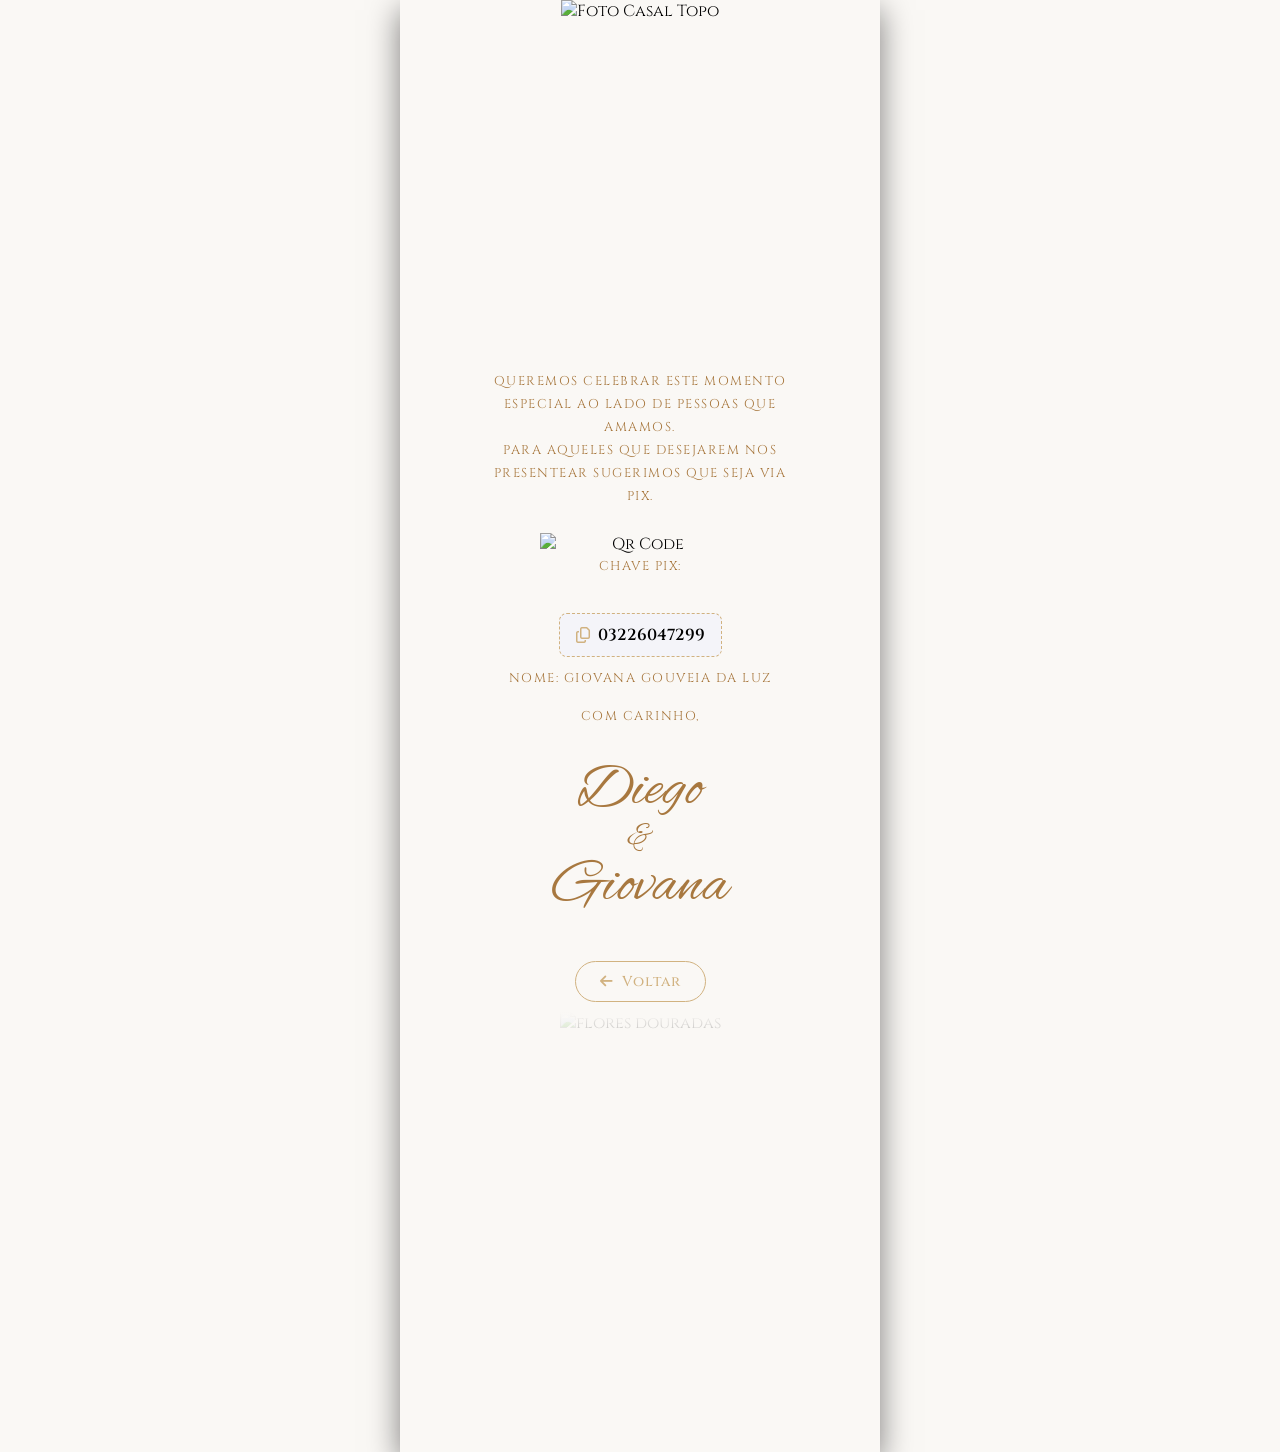
==== lista-de-presentes.html @ 4306b70c "Add files via upload" ====
<!DOCTYPE html>
<html lang="pt-BR">
<head>
  <meta charset="UTF-8">
  <meta name="viewport" content="width=device-width, initial-scale=1.0">
  <title>Diego e Giovana</title>
  
  <!-- Google Fonts -->
  <link rel="preconnect" href="https://fonts.googleapis.com">
  <link rel="preconnect" href="https://fonts.gstatic.com" crossorigin>
  <link href="https://fonts.googleapis.com/css2?family=Alex+Brush&family=Cinzel:wght@400;500;600&display=swap" rel="stylesheet">
  
  <!-- FontAwesome -->
  <link rel="stylesheet" href="https://cdnjs.cloudflare.com/ajax/libs/font-awesome/6.4.0/css/all.min.css">

  <!-- CSS Local -->
  <link rel="stylesheet" href="./style.css">

  <style>
    /* Estilos para destacar e dar feedback visual na chave Pix */
    .pix-box {
      display: inline-flex;
      align-items: center;
      justify-content: center;
      gap: 8px;
      background-color: #f4f4f9;
      border: 1px dashed #d1b280; /* Tom dourado elegante */
      padding: 10px 16px;
      border-radius: 8px;
      cursor: pointer;
      font-weight: 600;
      transition: all 0.2s ease;
      user-select: all;
      margin: 10px 0;
    }

    .pix-box:hover, .pix-box:active {
      background-color: #eef2e6;
      transform: scale(1.02);
    }

    .pix-box i {
      color: #d1b280;
    }

    .copied-toast {
      display: none;
      font-size: 0.85em;
      color: #2e7d32;
      font-weight: bold;
      margin-top: 4px;
    }

    /* Estilo do Botão Voltar */
    .btn-voltar-container {
      text-align: center;
      margin: 20px 0 10px 0;
    }

    .btn-voltar {
      display: inline-flex;
      align-items: center;
      justify-content: center;
      gap: 8px;
      background-color: transparent;
      color: #d1b280;
      border: 1px solid #d1b280;
      padding: 10px 24px;
      border-radius: 25px;
      text-decoration: none;
      font-family: 'Cinzel', serif;
      font-size: 0.9em;
      font-weight: 500;
      letter-spacing: 1px;
      transition: all 0.3s ease;
      cursor: pointer;
    }

    .btn-voltar:hover {
      background-color: #d1b280;
      color: #ffffff;
      transform: translateY(-2px);
      box-shadow: 0 4px 10px rgba(209, 178, 128, 0.3);
    }
  </style>
</head>
<body>
<div class="card-container">

  <!-- FOTO DO TOPO -->
  <div class="top-photo-wrapper">
    <img src="imagens/foto-casal1.png" alt="Foto Casal Topo">
  </div>
  
  <!-- CONTEÚDO PRINCIPAL -->
  <div class="main-content">
      
      <p class="invitation-text">
        Queremos celebrar este momento especial ao lado de pessoas que amamos.<br>
        Para aqueles que desejarem nos presentear sugerimos que seja via PIX. 
      </p>

      <!-- FOTO DO QR CODE -->
      <img src="imagens/qr-code.jpeg" alt="Qr Code" style="width: 200px; height: auto;">

      <!-- ÁREA DA CHAVE PIX INTERATIVA -->
      <p class="invitation-text">
        CHAVE PIX:<br>
        <div class="pix-box" onclick="copyPix()" title="Clique para copiar">
          <i class="fa-regular fa-copy"></i>
          <span id="pixKey">03226047299</span>
        </div>
        <div id="toast" class="copied-toast">✓ Chave Pix copiada com sucesso!</div>
      </p>

      <p class="invitation-text">
        Nome: Giovana Gouveia da Luz
      </p>
        
      <p class="invitation-text">        
        Com carinho,
      </p>

      <!-- CONTAINER DOS NOMES COM A DECORAÇÃO -->
      <div class="names-container">
        <h1 class="couple-names">
          Diego
          <span>&</span>
          Giovana
        </h1>
      </div> 

     <!-- BOTÃO VOLTAR -->
      <div class="btn-voltar-container">
        <a href="https://digitalconvite.github.io/diegoegiovana" class="btn-voltar">
          <i class="fa-solid fa-arrow-left"></i> Voltar
        </a>
      </div>

      <!-- FOTO DA PARTE INFERIOR -->
      <div class="bottom-section">
        <div class="bottom-photo-wrapper">
          <img src="imagens/foto-final.png" alt="flores douradas">
        </div>
      </div>

  </div>
</div>

<!-- SCRIPT DE CÓPIA DA CHAVE PIX -->
<script>
  function copyPix() {
    const pixText = document.getElementById("pixKey").innerText;
    
    // Copia para a área de transferência do usuário
    navigator.clipboard.writeText(pixText).then(() => {
      const toast = document.getElementById("toast");
      toast.style.display = "block";
      
      // Oculta a mensagem de "copiado" após 2.5 segundos
      setTimeout(() => {
        toast.style.display = "none";
      }, 2500);
    }).catch(err => {
      console.error("Erro ao copiar: ", err);
    });
  }
</script>

</body>
</html>
---- style.css ----
:root {
  --bg-color: #FAF8F5;
  --primary-color: #A8783F;
  --text-gold: #A8783F;
  --text-dark: #6E533F;
  --font-cursive: 'Alex Brush', cursive;
  --font-serif: 'Cinzel', serif;
}

* {
  box-sizing: border-box;
  margin: 0;
  padding: 0;
}

html, body {
  width: 100%;
  min-height: 100vh;
  background-color: #faf8f5;
  font-family: var(--font-serif);
  overflow-x: hidden;
  display: flex;
  justify-content: center;
  align-items: flex-start;
}

/* Container do Convite */
.card-container {
  width: 100%;
  max-width: 480px;
  background-color: var(--bg-color);
  position: relative;
  display: flex;
  flex-direction: column;
  align-items: center;
  text-align: center;
  box-shadow: 0 10px 30px rgba(0,0,0,0.5);
  min-height: 100vh;
}

/* Foto do Topo */
.top-photo-wrapper {
  width: 100%;
  height: 350px;
  position: relative;
  overflow: hidden;
}

.top-photo-wrapper img {
  width: 100%;
  height: 100%;
  object-fit: cover;
}

.top-photo-wrapper::after {
  content: '';
  position: absolute;
  bottom: 0;
  left: 0;
  width: 100%;
  height: 80px;
  background: linear-gradient(to bottom, rgba(250,248,245,0) 0%, var(--bg-color) 100%);
}

/* Conteúdo Central */
.main-content {
  padding: 20px 20px 40px;
  width: 100%;
  display: flex;
  flex-direction: column;
  align-items: center;
}

.names-container {
  position: relative;
  display: flex;
  justify-content: center;
  align-items: center;
  width: 50%;
  margin: 5px 0 20px;
}

.left-decoration {
  position: absolute;
  left: -60%;
  top: -100px;
  width: 150px;
  height: auto;
  pointer-events: none;
}

.names-container .couple-names {
  margin: 0;
}

.couple-names {
  font-family: var(--font-cursive);
  font-size: 3.8rem;
  color: var(--primary-color);
  line-height: 1.1;
  margin: 10px 0 20px;
  font-weight: normal;
}

.couple-names span {
  display: block;
  font-size: 2.2rem;
  margin: -5px 0;
}

.invitation-text {
  font-size: 0.8rem;
  color: var(--text-gold);
  letter-spacing: 1.5px;
  line-height: 1.8;
  max-width: 320px;
  text-transform: uppercase;
  margin-bottom: 25px;
}
/* Espaço menor entre o versículo e o texto do convite */
.invitation-text + .invitation-text {
  margin-top: -10px; /* Reduz o espaço excessivo entre os dois parágrafos */
}

.information-extra {
  font-size: 0.8rem;
  color: var(--text-gold);
  letter-spacing: 1.5px;
  line-height: 1.8;
  max-width: 320px;
  text-transform: uppercase;
  margin-bottom: 25px;
}

.location-info {
  width: 100%;
  margin-bottom: 15px;
}

.divider-line {
  width: 80%;
  height: 1px;
  background-color: var(--text-gold);
  opacity: 0.5;
  margin: 0 auto;
}

.location-text {
  font-size: 0.99rem;
  color: var(--text-gold);
  letter-spacing: 2px;
  padding: 8px 0;
  text-transform: uppercase;
}

/* Horário do Evento - Garante a cor dourada no texto e ícone */
.time-text {
  display: flex;
  align-items: center;
  justify-content: center;
  gap: 6px;
  font-size: 1.3rem;
  color: var(--text-gold);
  letter-spacing: 1.5px;
  margin-bottom: 30px;
}

.time-text i,
.time-text span {
  color: var(--text-gold);
}

.date-wrapper {
  display: flex;
  flex-direction: column;
  align-items: center;
  justify-content: center;
  width: 100%;
  margin: 20px 0 30px;
}

.date-wrapper .date-badge {
  margin: 1px 0;
}

.date-badge {
  background-color: var(--primary-color);
  color: #FFFFFF;
  font-size: 2.2rem;
  font-weight: 500;
  padding: 10px 40px;
  letter-spacing: 3px;
  border: 1px solid rgba(255,255,255,0.4);
  box-shadow: 0 4px 10px rgba(0,0,0,0.1);
  position: relative;
}

.date-deco {
  width: 220px;
  height: auto;
  object-fit: contain;
  pointer-events: none;
}

.date-deco-top {
  margin-bottom: 2px;
}

.date-deco-bottom {
  margin-top: 2px;
}

.touch-instruction {
  font-size: 0.75rem;
  color: var(--text-gold);
  letter-spacing: 2px;
  text-transform: uppercase;
  margin-bottom: 30px;
}

.interactive-buttons {
  width: 100%;
  display: flex;
  flex-direction: column;
  gap: 25px;
  margin-bottom: 40px;
}

.btn-row {
  display: flex;
  align-items: center;
  justify-content: center;
  gap: 15px;
  text-decoration: none;
  cursor: pointer;
  transition: transform 0.2s ease;
}

.btn-row.reverse {
  flex-direction: row-reverse;
}

.btn-row:hover {
  transform: scale(1.03);
}

.icon-square {
  width: 70px;
  height: 70px;
  background-color: var(--primary-color);
  border: 1px solid var(--text-dark);
  display: flex;
  align-items: center;
  justify-content: center;
  color: #FFFFFF;
  font-size: 1.8rem;
  box-shadow: 0 3px 6px rgba(0,0,0,0.1);
}

.btn-label {
  font-size: 0.85rem;
  color: var(--text-gold);
  letter-spacing: 1.5px;
  text-transform: uppercase;
  position: relative;
  padding-bottom: 4px;
}

.btn-label::after {
  content: '';
  position: absolute;
  bottom: 0;
  left: 0;
  width: 100%;
  height: 1px;
  background-color: var(--text-gold);
}

/* Foto Rodapé */
.bottom-section {
  width: 100%;
  position: relative;
}

.bottom-photo-wrapper {
  width: 100%;
  height: 400px;
  position: relative;
}

.bottom-photo-wrapper img {
  width: 100%;
  height: 100%;
  object-fit: cover;
}

.bottom-photo-wrapper::before {
  content: '';
  position: absolute;
  top: 0;
  left: 0;
  width: 100%;
  height: 100px;
  background: linear-gradient(to top, rgba(250,248,245,0) 0%, var(--bg-color) 100%);
}

.waiting-text {
  position: absolute;
  top: 30px;
  left: 0;
  width: 100%;
  font-family: var(--font-cursive);
  font-size: 3.2rem;
  color: var(--primary-color);
  z-index: 2;
  text-shadow: 0 0 10px rgba(255,255,255,0.8);
  line-height: 1;
}

/* Modal RSVP Corrigido */
.modal {
  display: none;
  position: fixed;
  top: 0;
  left: 0;
  width: 100%;
  height: 100vh;
  background: rgba(0, 0, 0, 0.7);
  z-index: 9999;
  justify-content: center;
  align-items: center;
  padding: 15px;
}

.modal-content {
  background: var(--bg-color);
  padding: 25px 20px;
  border-radius: 8px;
  width: 100%;
  max-width: 380px;
  max-height: 90vh;
  overflow-y: auto;
  text-align: center;
  box-shadow: 0 5px 20px rgba(0,0,0,0.4);
  border: 1px solid var(--primary-color);
  position: relative;
  z-index: 10000;
}

.modal-content h3 {
  color: var(--primary-color);
  font-family: var(--font-serif);
  margin-bottom: 15px;
  font-size: 1.3rem;
}

.modal-content .form-group {
  display: flex;
  flex-direction: column;
  text-align: left;
  margin-bottom: 12px;
  width: 100%;
}

.modal-content label {
  font-size: 0.8rem;
  color: var(--text-dark);
  margin-bottom: 4px;
  font-weight: bold;
  letter-spacing: 0.5px;
}

.modal-content input, 
.modal-content select {
  width: 100%;
  padding: 10px;
  border: 1px solid var(--text-gold);
  background: #FFFFFF;
  font-family: var(--font-serif);
  font-size: 0.9rem;
  border-radius: 4px;
  color: #333;
  outline: none;
  cursor: pointer;
}

.modal-content input[type="text"],
.modal-content input[type="number"] {
  cursor: text;
}

.modal-btn {
  background: var(--primary-color);
  color: #FFF;
  border: none;
  padding: 12px;
  margin-top: 10px;
  cursor: pointer;
  width: 100%;
  font-family: var(--font-serif);
  font-size: 0.9rem;
  border-radius: 4px;
  letter-spacing: 1px;
}

.modal-btn.btn-cancel {
  background: #888888;
  margin-top: 8px;
}

/* Adaptativo para Celulares */
@media screen and (max-width: 600px) {
  html, body {
    background-color: var(--bg-color);
  }

  .card-container {
    max-width: 100%;
    box-shadow: none;
  }

  .top-photo-wrapper,
  .bottom-photo-wrapper {
    height: 50vh;
  }
}

/* Container de Música acima/direita dos nomes */
.music-wrapper {
  position: absolute;
  right: -80px;
  top: -75px;
  display: flex;
  flex-direction: column;
  align-items: center;
  z-index: 10;
}

.music-toggle-btn {
  width: 38px;
  height: 38px;
  border-radius: 50%;
  background-color: var(--primary-color);
  color: #ffffff;
  border: 1px solid rgba(255, 255, 255, 0.5);
  box-shadow: 0 3px 8px rgba(0, 0, 0, 0.2);
  cursor: pointer;
  display: flex;
  align-items: center;
  justify-content: center;
  font-size: 0.9rem;
  transition: transform 0.2s ease, background-color 0.2s ease;
}

.music-toggle-btn:hover {
  transform: scale(1.1);
}

.music-toggle-btn.playing {
  animation: pulse 2s infinite;
}

/* Texto abaixo do botão */
.music-label {
  font-size: 0.65rem;
  color: var(--text-gold);
  letter-spacing: 0.8px;
  text-transform: uppercase;
  margin-top: 4px;
  white-space: nowrap;
  font-family: var(--font-serif);
}

@keyframes pulse {
  0% { box-shadow: 0 0 0 0 rgba(168, 120, 63, 0.7); }
  70% { box-shadow: 0 0 0 10px rgba(168, 120, 63, 0); }
  100% { box-shadow: 0 0 0 0 rgba(168, 120, 63, 0); }
}
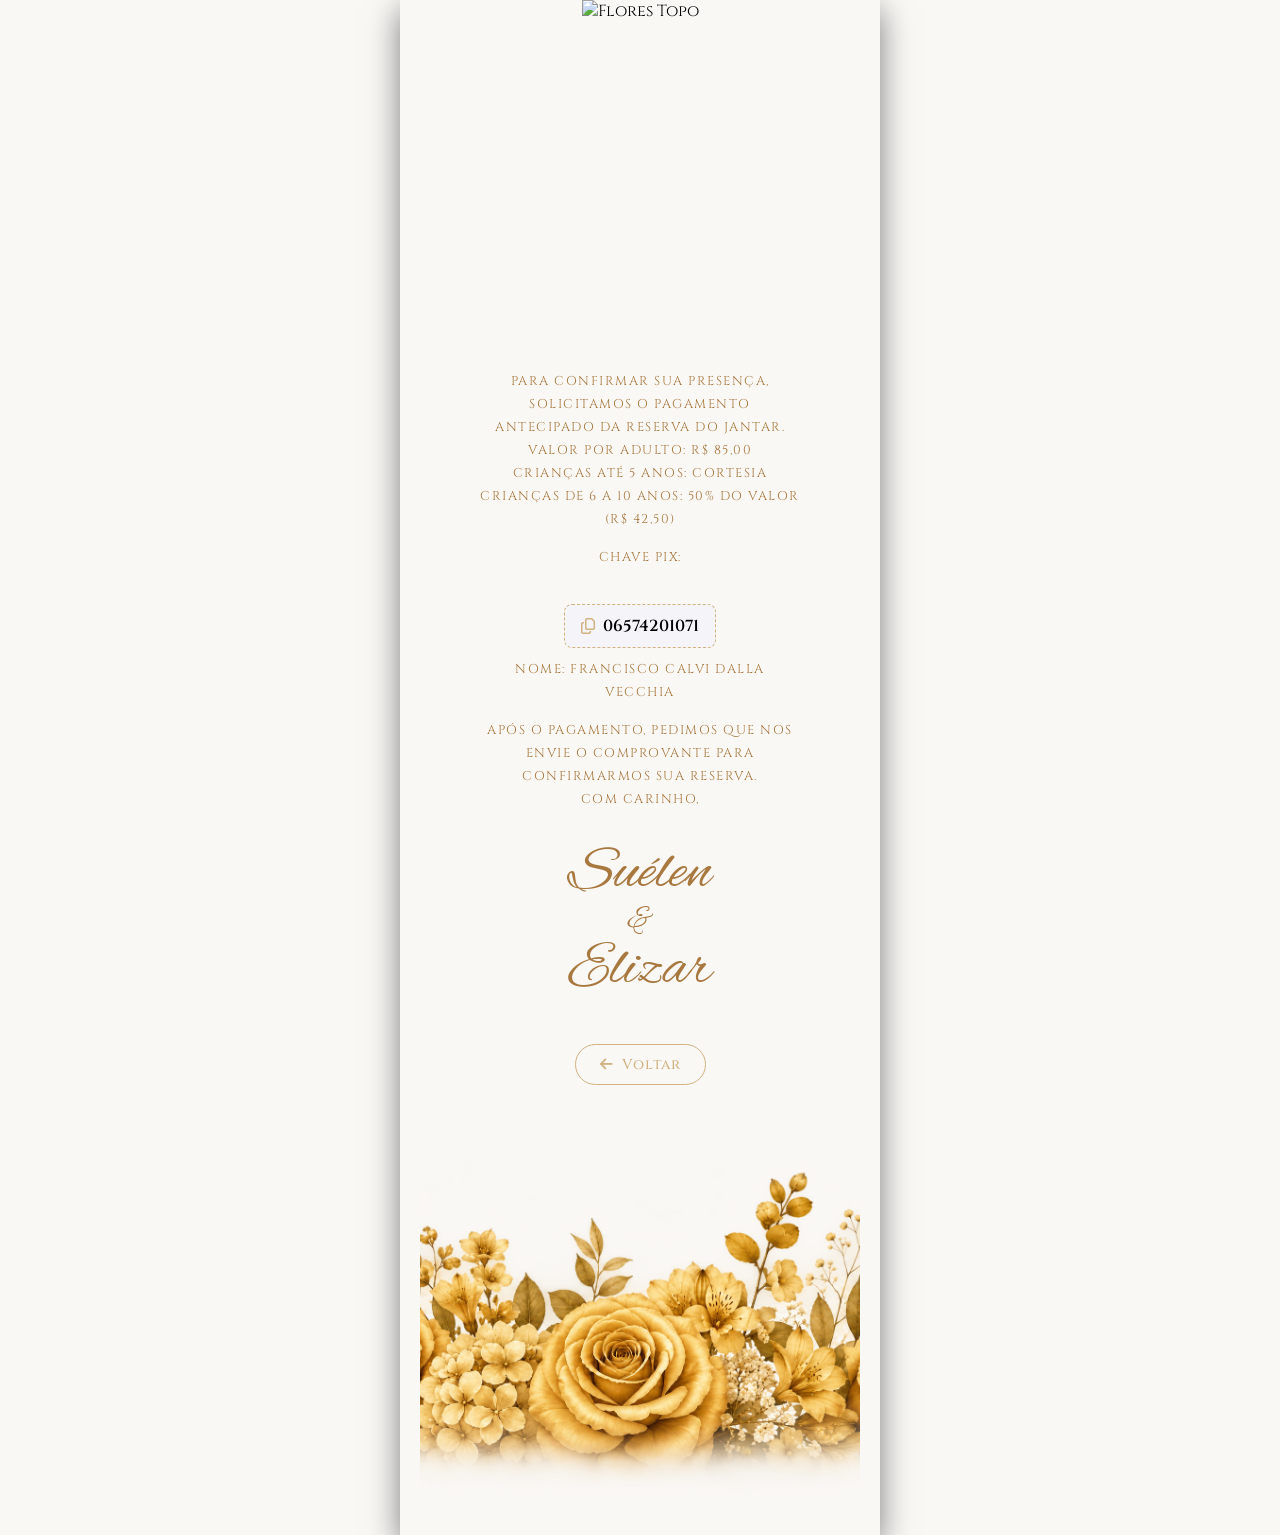
==== commit 40a5e418: "Update lista-de-presentes.html" ====
--- a/lista-de-presentes.html
+++ b/lista-de-presentes.html
@@ -3,7 +3,7 @@
 <head>
   <meta charset="UTF-8">
   <meta name="viewport" content="width=device-width, initial-scale=1.0">
-  <title>Diego e Giovana</title>
+  <title>Suelen e Elizar</title>
   
   <!-- Google Fonts -->
   <link rel="preconnect" href="https://fonts.googleapis.com">
@@ -89,50 +89,51 @@
 
   <!-- FOTO DO TOPO -->
   <div class="top-photo-wrapper">
-    <img src="imagens/foto-casal1.png" alt="Foto Casal Topo">
+    <img src="imagens/foto.png" alt="Flores Topo">
   </div>
   
   <!-- CONTEÚDO PRINCIPAL -->
   <div class="main-content">
       
       <p class="invitation-text">
-        Queremos celebrar este momento especial ao lado de pessoas que amamos.<br>
-        Para aqueles que desejarem nos presentear sugerimos que seja via PIX. 
+        Para confirmar sua presença, solicitamos o pagamento antecipado da reserva do jantar.<br>
+
+Valor por adulto: R$ 85,00<br>
+Crianças até 5 anos: cortesia<br>
+Crianças de 6 a 10 anos: 50% do valor (R$ 42,50)<br>
       </p>
-
-      <!-- FOTO DO QR CODE -->
-      <img src="imagens/qr-code.jpeg" alt="Qr Code" style="width: 200px; height: auto;">
 
       <!-- ÁREA DA CHAVE PIX INTERATIVA -->
       <p class="invitation-text">
         CHAVE PIX:<br>
         <div class="pix-box" onclick="copyPix()" title="Clique para copiar">
           <i class="fa-regular fa-copy"></i>
-          <span id="pixKey">03226047299</span>
+          <span id="pixKey">06574201071</span>
         </div>
         <div id="toast" class="copied-toast">✓ Chave Pix copiada com sucesso!</div>
       </p>
 
       <p class="invitation-text">
-        Nome: Giovana Gouveia da Luz
+        Nome: Francisco Calvi Dalla Vecchia
       </p>
         
-      <p class="invitation-text">        
+      <p class="invitation-text">  
+        Após o pagamento, pedimos que nos envie o comprovante para confirmarmos sua reserva.<br>
         Com carinho,
       </p>
 
       <!-- CONTAINER DOS NOMES COM A DECORAÇÃO -->
       <div class="names-container">
         <h1 class="couple-names">
-          Diego
+          Suélen
           <span>&</span>
-          Giovana
+          Elizar
         </h1>
       </div> 
 
      <!-- BOTÃO VOLTAR -->
       <div class="btn-voltar-container">
-        <a href="https://digitalconvite.github.io/diegoegiovana" class="btn-voltar">
+        <a href="https://digitalconvite.github.io/suelen-e-elizar" class="btn-voltar">
           <i class="fa-solid fa-arrow-left"></i> Voltar
         </a>
       </div>
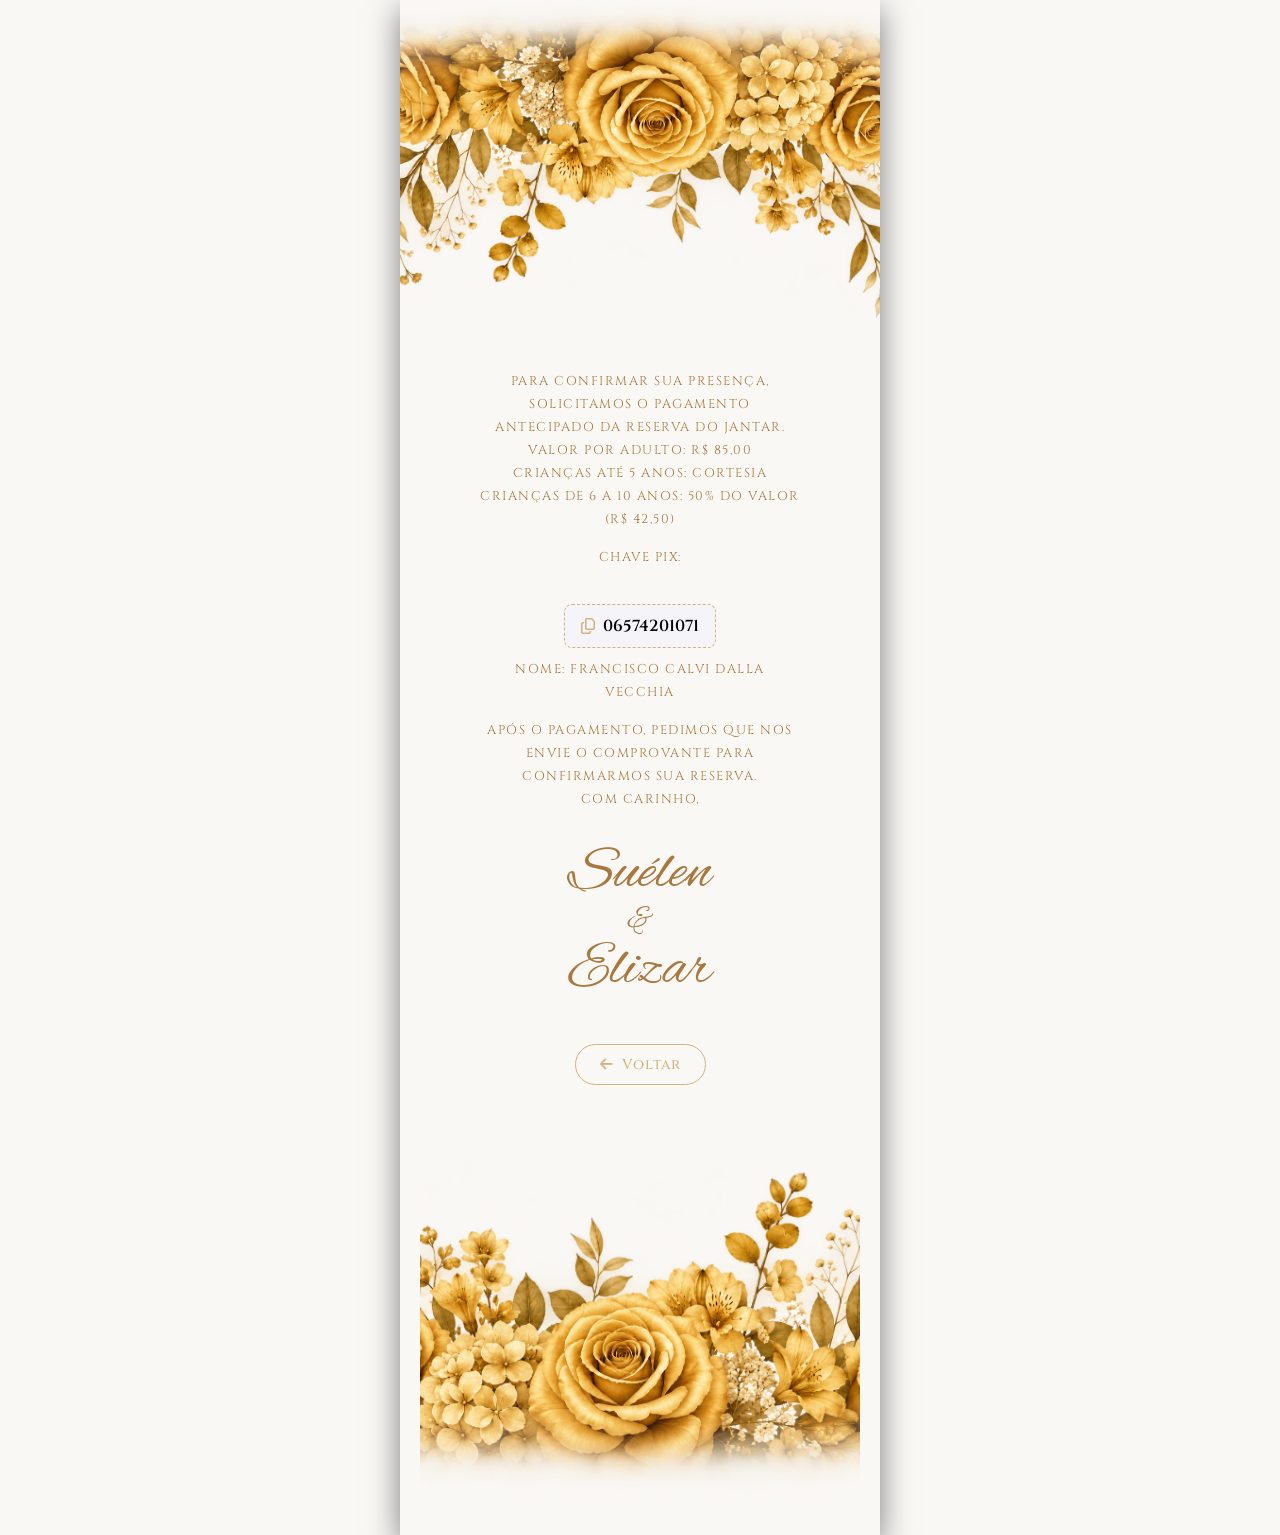
==== commit 286e0491: "Update lista-de-presentes.html" ====
--- a/lista-de-presentes.html
+++ b/lista-de-presentes.html
@@ -89,7 +89,7 @@
 
   <!-- FOTO DO TOPO -->
   <div class="top-photo-wrapper">
-    <img src="imagens/foto.png" alt="Flores Topo">
+    <img src="imagens/foto1.png" alt="Flores Topo">
   </div>
   
   <!-- CONTEÚDO PRINCIPAL -->
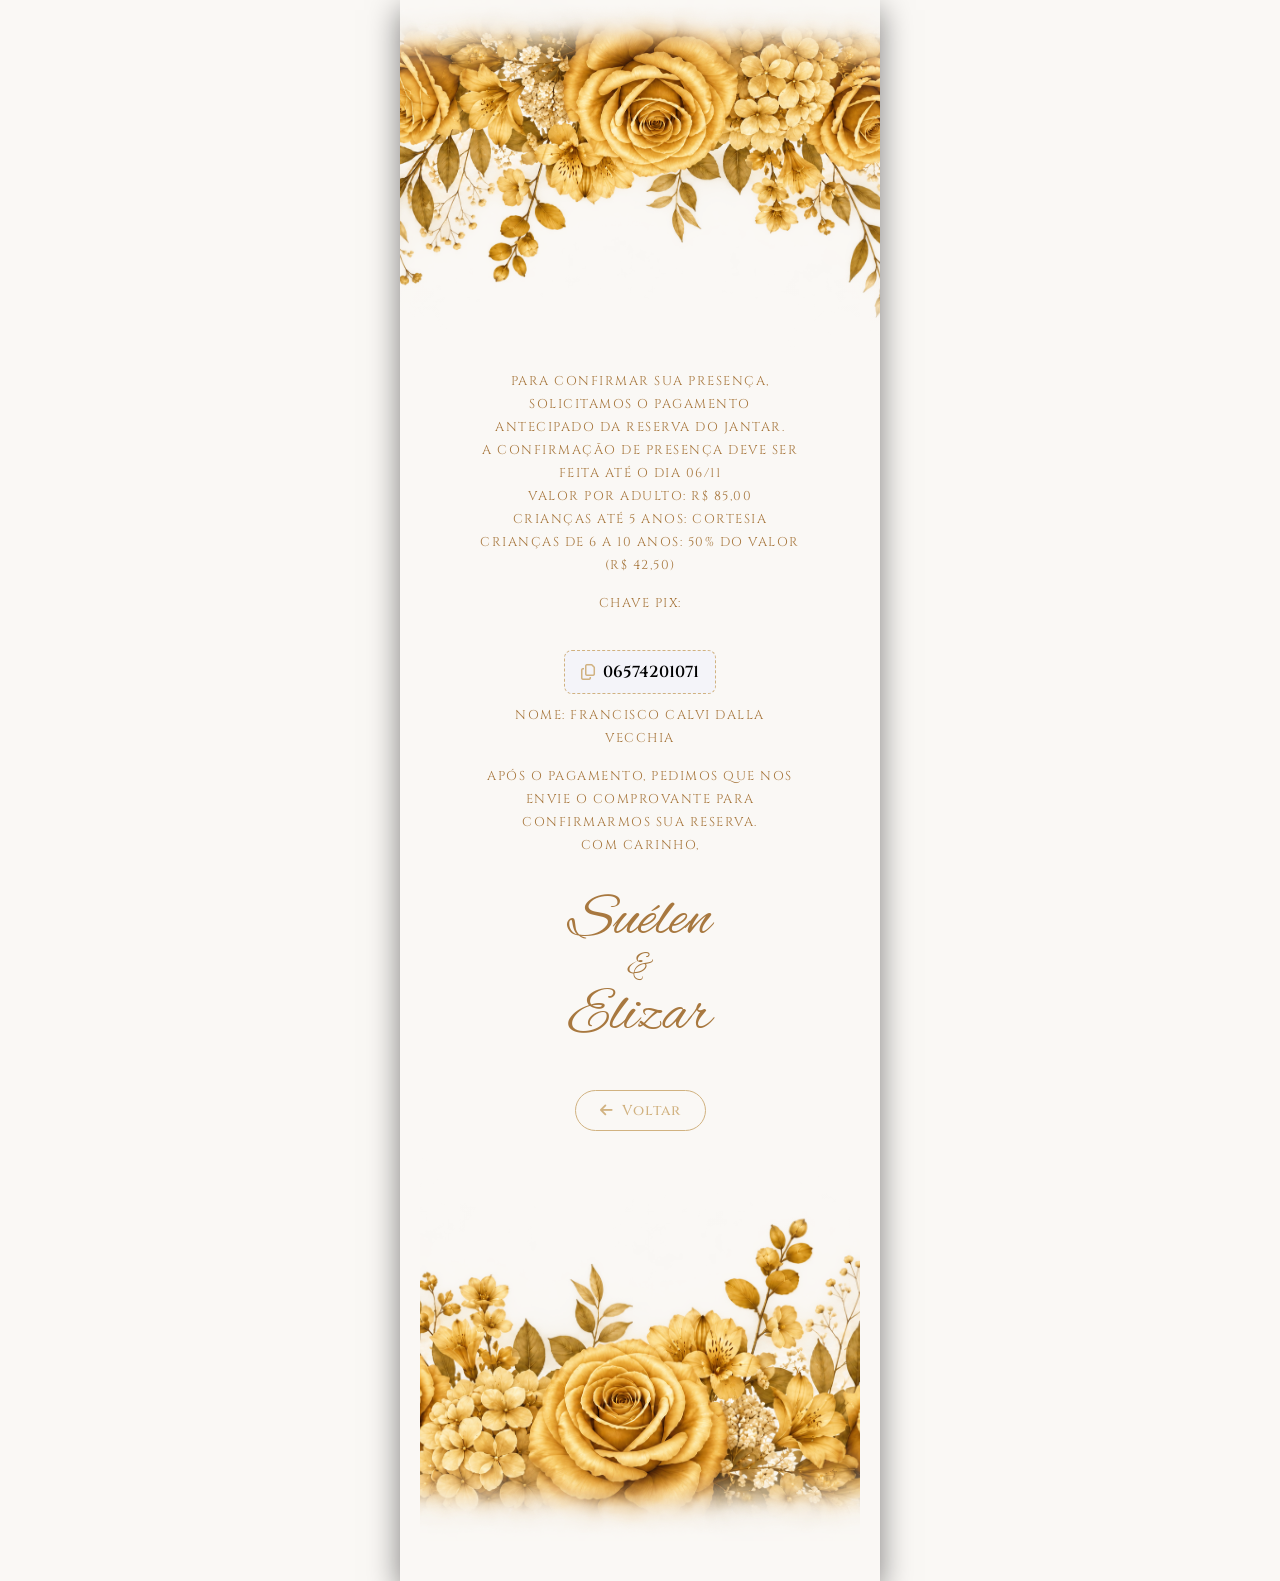
==== commit f3c60cab: "Add RSVP deadline and pricing details" ====
--- a/lista-de-presentes.html
+++ b/lista-de-presentes.html
@@ -97,6 +97,7 @@
       
       <p class="invitation-text">
         Para confirmar sua presença, solicitamos o pagamento antecipado da reserva do jantar.<br>
+        A confirmação de presença deve ser feita até o dia 06/11<br>
 
 Valor por adulto: R$ 85,00<br>
 Crianças até 5 anos: cortesia<br>
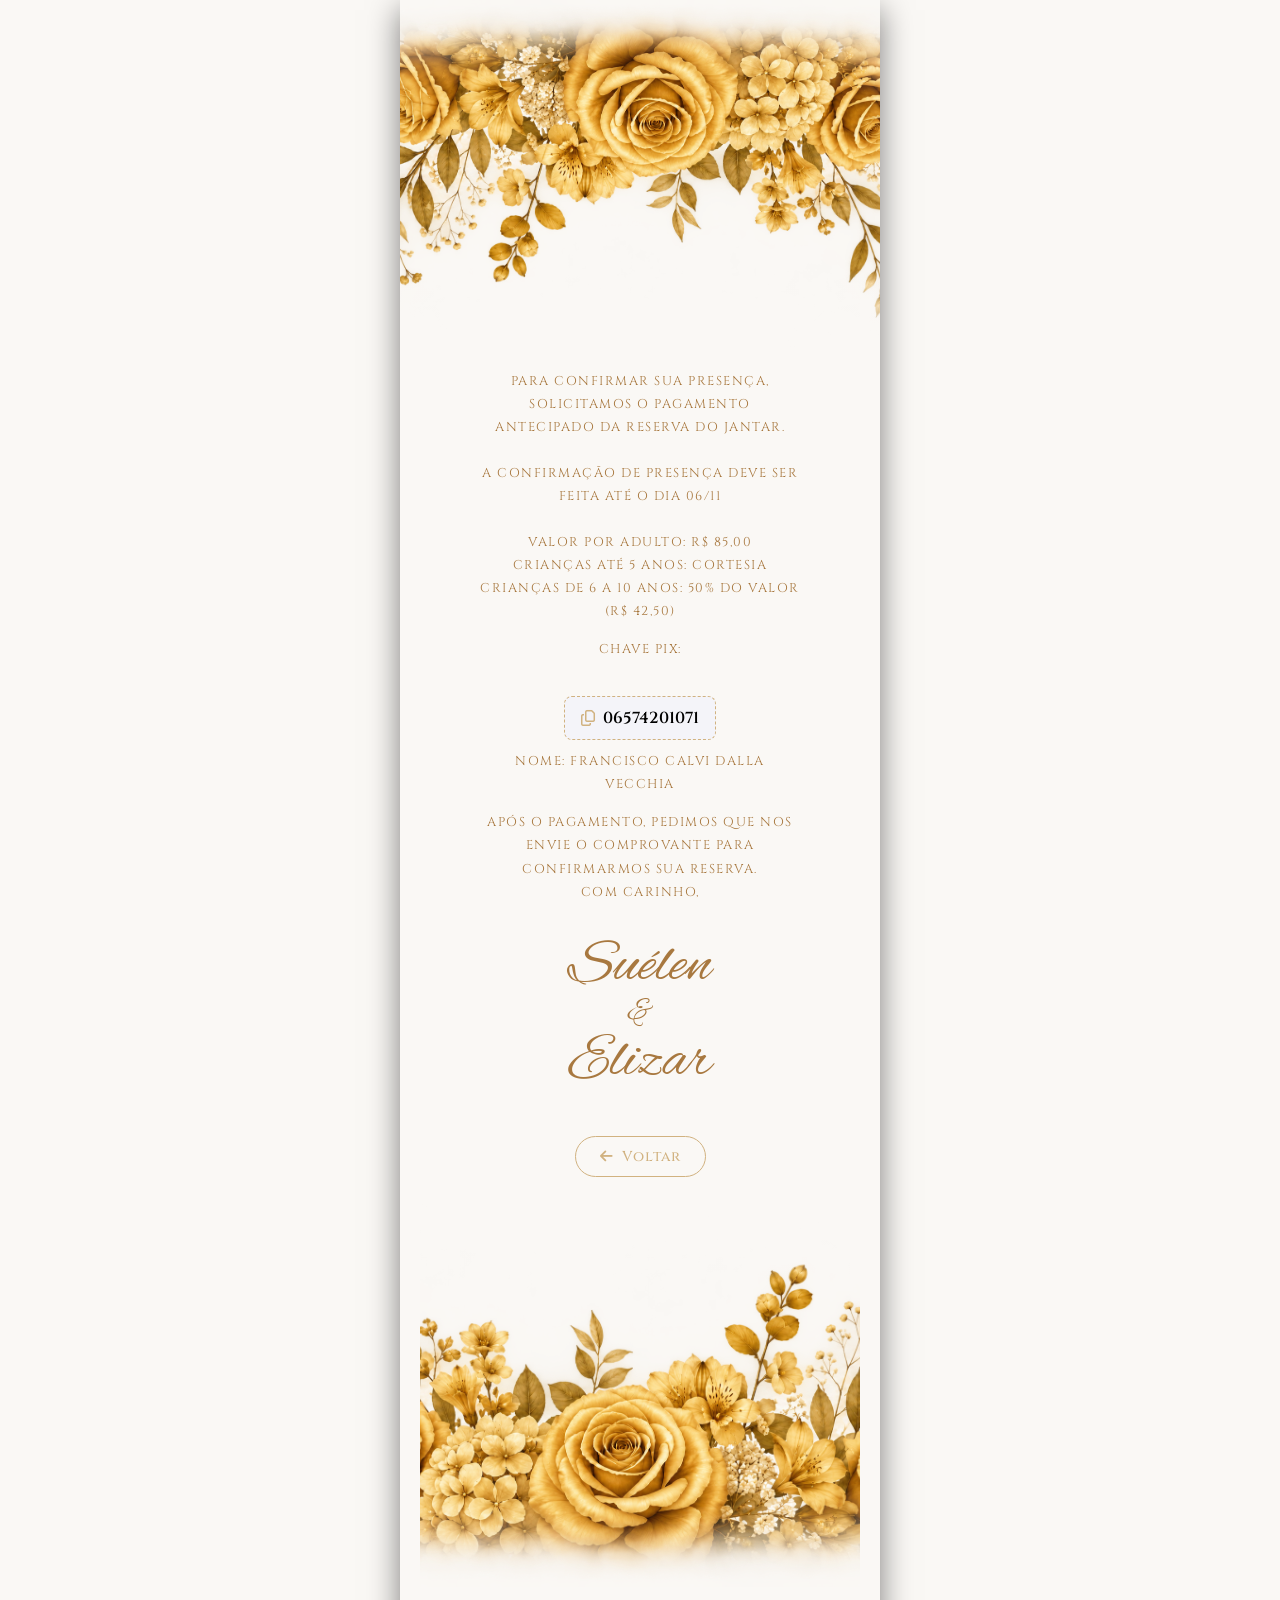
==== commit 7beff6ac: "Improve invitation text formatting Added extra line breaks for better readability." ====
--- a/lista-de-presentes.html
+++ b/lista-de-presentes.html
@@ -96,8 +96,8 @@
   <div class="main-content">
       
       <p class="invitation-text">
-        Para confirmar sua presença, solicitamos o pagamento antecipado da reserva do jantar.<br>
-        A confirmação de presença deve ser feita até o dia 06/11<br>
+        Para confirmar sua presença, solicitamos o pagamento antecipado da reserva do jantar.<br><br>
+        A confirmação de presença deve ser feita até o dia 06/11<br><br>
 
 Valor por adulto: R$ 85,00<br>
 Crianças até 5 anos: cortesia<br>
--- a/style.css
+++ b/style.css
@@ -76,7 +76,7 @@
   display: flex;
   justify-content: center;
   align-items: center;
-  width: 50%;
+  width: 100%; /* Ajustado para 100% para não espremer o título */
   margin: 5px 0 20px;
 }
 
@@ -117,9 +117,10 @@
   text-transform: uppercase;
   margin-bottom: 25px;
 }
-/* Espaço menor entre o versículo e o texto do convite */
+
+/* Espaço entre parágrafos de convite sequenciais */
 .invitation-text + .invitation-text {
-  margin-top: -10px; /* Reduz o espaço excessivo entre os dois parágrafos */
+  margin-top: -10px;
 }
 
 .information-extra {
@@ -153,7 +154,7 @@
   text-transform: uppercase;
 }
 
-/* Horário do Evento - Garante a cor dourada no texto e ícone */
+/* Horário do Evento */
 .time-text {
   display: flex;
   align-items: center;
@@ -317,7 +318,7 @@
   line-height: 1;
 }
 
-/* Modal RSVP Corrigido */
+/* Modal RSVP */
 .modal {
   display: none;
   position: fixed;
@@ -425,7 +426,7 @@
   }
 }
 
-/* Container de Música acima/direita dos nomes */
+/* Container de Música */
 .music-wrapper {
   position: absolute;
   right: -80px;
@@ -460,7 +461,6 @@
   animation: pulse 2s infinite;
 }
 
-/* Texto abaixo do botão */
 .music-label {
   font-size: 0.65rem;
   color: var(--text-gold);
